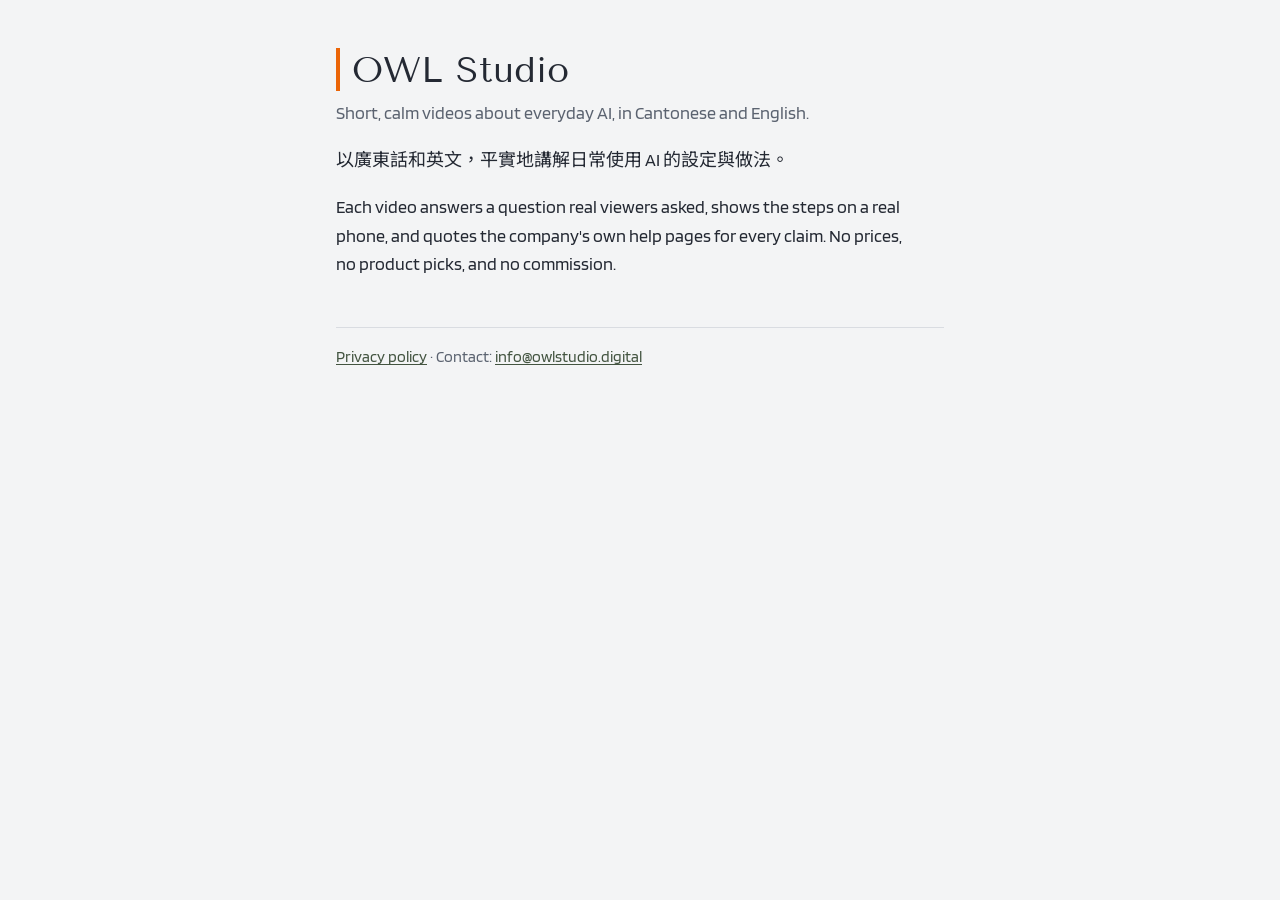
==== index.html @ e88f35dc "Add OWL Studio home page and uploader privacy policy" ====
<!doctype html>
<html lang="en">
<head>
<meta charset="utf-8">
<meta name="viewport" content="width=device-width, initial-scale=1">
<title>OWL Studio</title>
<meta name="description" content="Calm, sourced videos about everyday AI, in Cantonese and English.">
<link rel="stylesheet" href="https://fonts.googleapis.com/css2?family=Blinker:wght@400;600&family=Noto+Sans+HK:wght@400;600&family=Tenor+Sans&display=swap">
<link rel="stylesheet" href="style.css">
</head>
<body>
<main>
  <h1>OWL Studio</h1>
  <p class="lead">Short, calm videos about everyday AI, in Cantonese and English.</p>
  <p lang="zh-Hant">以廣東話和英文，平實地講解日常使用 AI 的設定與做法。</p>

  <p>Each video answers a question real viewers asked, shows the steps on a real phone, and quotes the company's own
  help pages for every claim. No prices, no product picks, and no commission.</p>

  <footer>
    <a href="privacy.html">Privacy policy</a> · Contact: <a href="mailto:info@owlstudio.digital">info@owlstudio.digital</a>
  </footer>
</main>
</body>
</html>
---- style.css ----
:root {
  --canvas: #f3f4f5; --surface: #fafaf8; --ink: #242933; --muted: #5b6370; --hairline: #d9dce1;
  --accent: #435440; --marker: #eb6507;
  --display: "Tenor Sans", "Avenir Next", "Segoe UI", "Noto Sans HK", system-ui, sans-serif;
  --body: "Blinker", "Avenir Next", "Segoe UI", "Noto Sans HK", system-ui, sans-serif;
  color-scheme: light dark;
}
@media (prefers-color-scheme: dark) {
  :root { --canvas: #242933; --surface: #2d333f; --ink: #f4f1ea; --muted: #b8c0cd; --hairline: #454d5b;
    --accent: #9ead98; --marker: #ffd558; }
}
* { box-sizing: border-box; }
body { margin: 0; background: var(--canvas); color: var(--ink); font-family: var(--body);
  font-size: 1.125rem; line-height: 1.6; }
main { max-width: 40rem; margin: 0 auto; padding: 3rem 1rem 4rem; }
h1, h2 { font-family: var(--display); font-weight: 400; line-height: 1.2; text-wrap: balance; }
h1 { font-size: 2.25rem; margin: 0 0 0.5rem; border-left: 0.3rem solid var(--marker); padding-left: 0.75rem; }
h2 { font-size: 1.35rem; margin: 2.25rem 0 0.5rem; color: var(--accent); }
p, li { max-width: 36rem; }
.lead { color: var(--muted); margin-top: 0; }
a { color: var(--accent); text-underline-offset: 0.15em; }
a:focus-visible { outline: 2px solid var(--marker); outline-offset: 2px; }
footer { margin-top: 3rem; padding-top: 1rem; border-top: 1px solid var(--hairline); color: var(--muted); font-size: 1rem; }
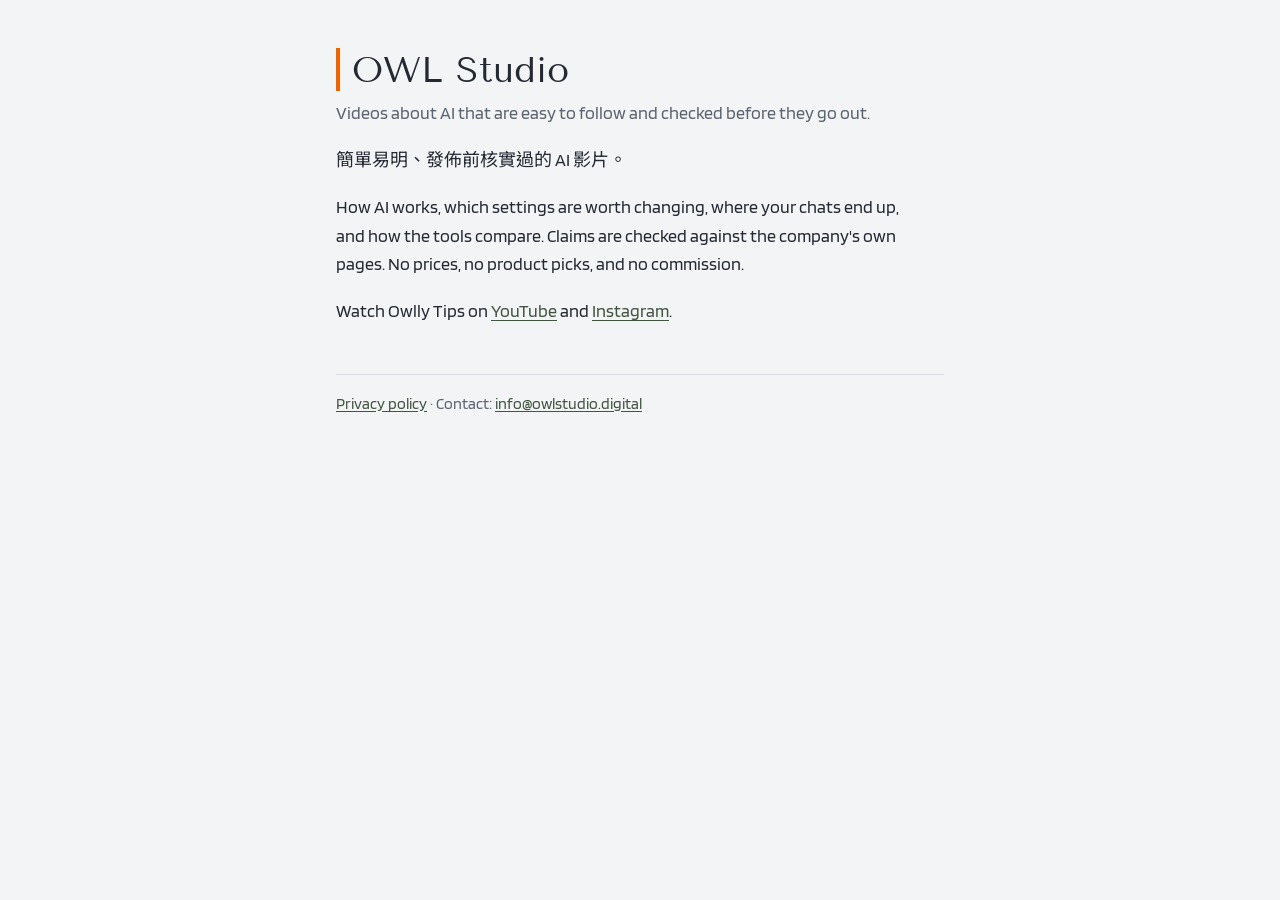
==== commit 8d5e2e88: "Home page: link YouTube and Instagram, match the channel text" ====
--- a/index.html
+++ b/index.html
@@ -4,18 +4,21 @@
 <meta charset="utf-8">
 <meta name="viewport" content="width=device-width, initial-scale=1">
 <title>OWL Studio</title>
-<meta name="description" content="Calm, sourced videos about everyday AI, in Cantonese and English.">
+<meta name="description" content="Videos about AI that are easy to follow and checked before they go out.">
 <link rel="stylesheet" href="https://fonts.googleapis.com/css2?family=Blinker:wght@400;600&family=Noto+Sans+HK:wght@400;600&family=Tenor+Sans&display=swap">
 <link rel="stylesheet" href="style.css">
 </head>
 <body>
 <main>
   <h1>OWL Studio</h1>
-  <p class="lead">Short, calm videos about everyday AI, in Cantonese and English.</p>
-  <p lang="zh-Hant">以廣東話和英文，平實地講解日常使用 AI 的設定與做法。</p>
+  <p class="lead">Videos about AI that are easy to follow and checked before they go out.</p>
+  <p lang="zh-Hant">簡單易明、發佈前核實過的 AI 影片。</p>
 
-  <p>Each video answers a question real viewers asked, shows the steps on a real phone, and quotes the company's own
-  help pages for every claim. No prices, no product picks, and no commission.</p>
+  <p>How AI works, which settings are worth changing, where your chats end up, and how the tools compare. Claims
+  are checked against the company's own pages. No prices, no product picks, and no commission.</p>
+
+  <p>Watch Owlly Tips on <a href="https://www.youtube.com/@owlly-tips-owl-studio">YouTube</a> and
+  <a href="https://www.instagram.com/owlly_tips.owlstudio/">Instagram</a>.</p>
 
   <footer>
     <a href="privacy.html">Privacy policy</a> · Contact: <a href="mailto:info@owlstudio.digital">info@owlstudio.digital</a>
